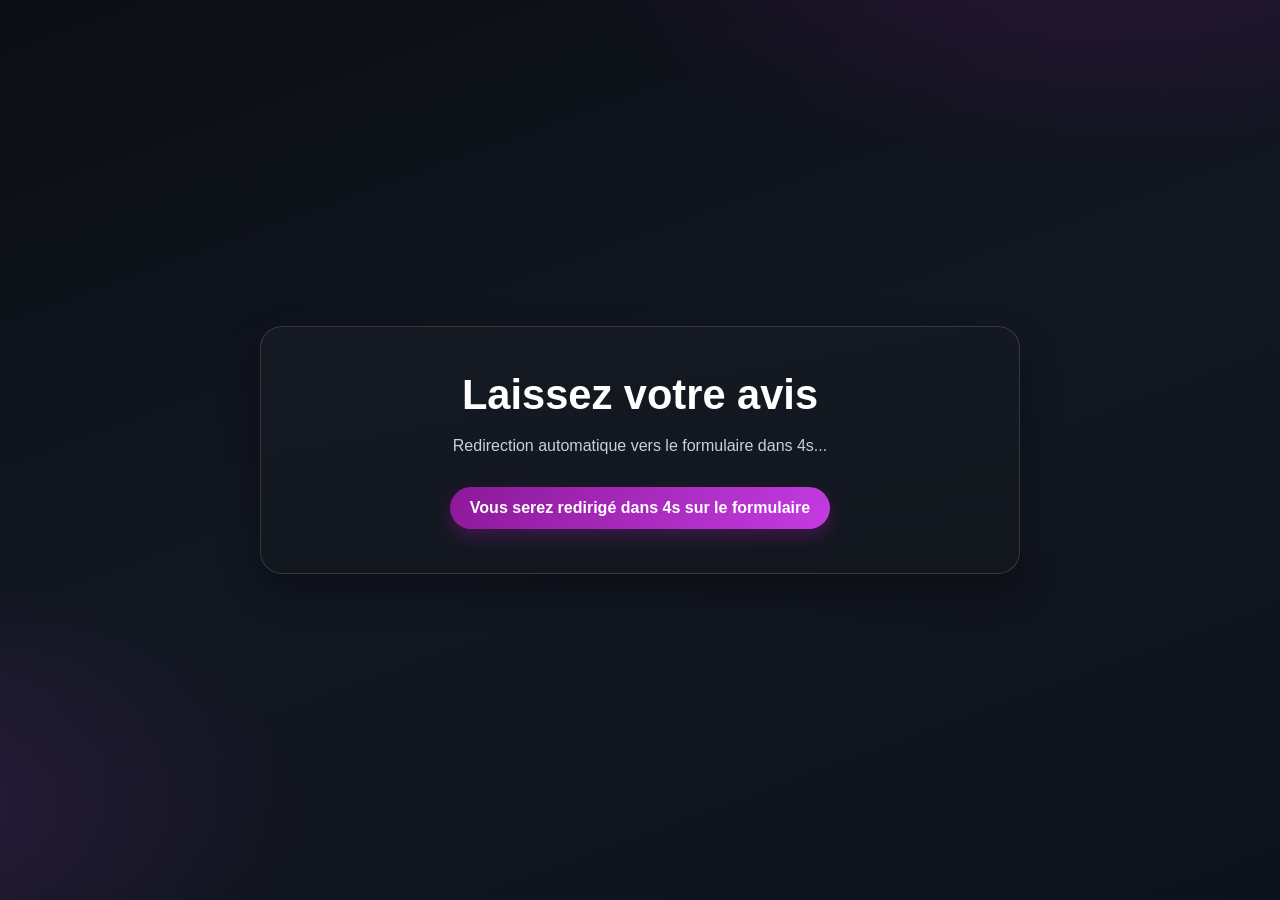
==== avis/bal/index.html @ 3a99a137 "Feat(avis): redirection automatique" ====
<!DOCTYPE html>
<html lang="fr">
<head>
	<meta charset="UTF-8" />
	<meta name="viewport" content="width=device-width, initial-scale=1.0" />
	<title>Redirection vers le formulaire</title>
	<link rel="stylesheet" href="../../media/css/merci.css" />
	<style>
		.thankyou-actions button {
			text-decoration: none;
			display: inline-block;
			padding: 12px 20px;
			border-radius: 999px;
			font-weight: 700;
			font-family: inherit;
			font-size: 1rem;
			border: none;
			transition: transform 0.2s ease, background 0.2s ease, border-color 0.2s ease;
		}

		.thankyou-actions button:hover {
			transform: translateY(-1px);
		}

		.btn-secondary[hidden] {
			display: none;
		}

		#auto-redirect-btn {
			cursor: default;
		}

		#auto-redirect-btn:disabled {
			opacity: 1;
		}
	</style>
</head>
<body>
	<main class="thankyou-wrapper">
		<section class="thankyou-card" aria-live="polite">
		<h1>Laissez votre avis</h1>
		<p id="status">Redirection automatique vers le formulaire dans 5s...</p>

		<div class="thankyou-actions">
			<button id="auto-redirect-btn" class="btn-primary" type="button" disabled>
				Vous serez redirigé dans 5s sur le formulaire
			</button>
			<button id="redirectNow" class="btn-secondary" type="button" hidden>
				Je n'ai pas été rediriger
			</button>
		</div>
		</section>
	</main>

	<script>
		const formUrl = "https://forms.gle/oqRPxETBhMMDmZZS7";
		const countdownButton = document.getElementById("auto-redirect-btn");
		const fallbackButton = document.getElementById("redirectNow");
		const status = document.getElementById("status");

		function goToForm() {
			window.location.href = formUrl;
		}

		let secondsLeft = 5;
		countdownButton.textContent = `Vous serez redirigé dans ${secondsLeft}s sur le formulaire`;

		const countdownId = setInterval(() => {
			secondsLeft -= 1;
			if (secondsLeft > 0) {
				status.textContent = `Redirection automatique vers le formulaire dans ${secondsLeft}s...`;
				countdownButton.textContent = `Vous serez redirigé dans ${secondsLeft}s sur le formulaire`;
			}
		}, 1000);

		setTimeout(() => {
			clearInterval(countdownId);
			status.textContent = "Tentative de redirection en cours...";
			fallbackButton.hidden = false;
			goToForm();
		}, 5000);

		fallbackButton.addEventListener("click", goToForm);
	</script>
</body>
</html>
---- media/css/merci.css ----
:root {
  --bg-main: #0e1015;
  --bg-card: #161a23;
  --text-main: #f4f6fb;
  --text-soft: #c9cfde;
  --line: rgba(255, 255, 255, 0.14);
  --brand: #8c1998;
  --brand-2: #c43be2;
}

* {
  box-sizing: border-box;
}

html,
body {
  margin: 0;
  min-height: 100%;
  font-family: "Segoe UI", Tahoma, Geneva, Verdana, sans-serif;
  color: var(--text-main);
  background:
    radial-gradient(900px 420px at 85% -10%, rgba(140, 25, 152, 0.24), transparent 60%),
    radial-gradient(700px 380px at -10% 90%, rgba(196, 59, 226, 0.14), transparent 62%),
    linear-gradient(160deg, #0b0e13, #121722 50%, #0e121a);
}

.thankyou-wrapper {
  min-height: 100vh;
  padding: 24px;
  display: grid;
  place-items: center;
}

.thankyou-card {
  width: min(760px, 100%);
  border: 1px solid var(--line);
  border-radius: 22px;
  background: linear-gradient(170deg, rgba(22, 26, 35, 0.95), rgba(19, 23, 31, 0.95));
  padding: clamp(24px, 4vw, 44px);
  text-align: center;
  box-shadow: 0 16px 36px rgba(0, 0, 0, 0.35);
}

h1 {
  margin: 0;
  font-size: clamp(1.7rem, 4vw, 2.6rem);
  color: #ffffff;
}

p {
  margin: 14px auto 0;
  max-width: 540px;
  color: var(--text-soft);
  line-height: 1.6;
}

.thankyou-actions {
  margin-top: 28px;
  display: flex;
  justify-content: center;
  gap: 12px;
  flex-wrap: wrap;
}

a {
  text-decoration: none;
  display: inline-block;
  padding: 12px 20px;
  border-radius: 999px;
  font-weight: 700;
  transition: transform 0.2s ease, background 0.2s ease, border-color 0.2s ease;
}

.btn-primary {
  color: #fff;
  background: linear-gradient(120deg, var(--brand), var(--brand-2));
  box-shadow: 0 8px 18px rgba(140, 25, 152, 0.35);
}

.btn-secondary {
  color: #fff;
  border: 1px solid rgba(255, 255, 255, 0.28);
  background: rgba(255, 255, 255, 0.06);
}

a:hover {
  transform: translateY(-1px);
}

@media (max-width: 520px) {
  .thankyou-actions {
    flex-direction: column;
    align-items: stretch;
  }

  a {
    text-align: center;
  }
}
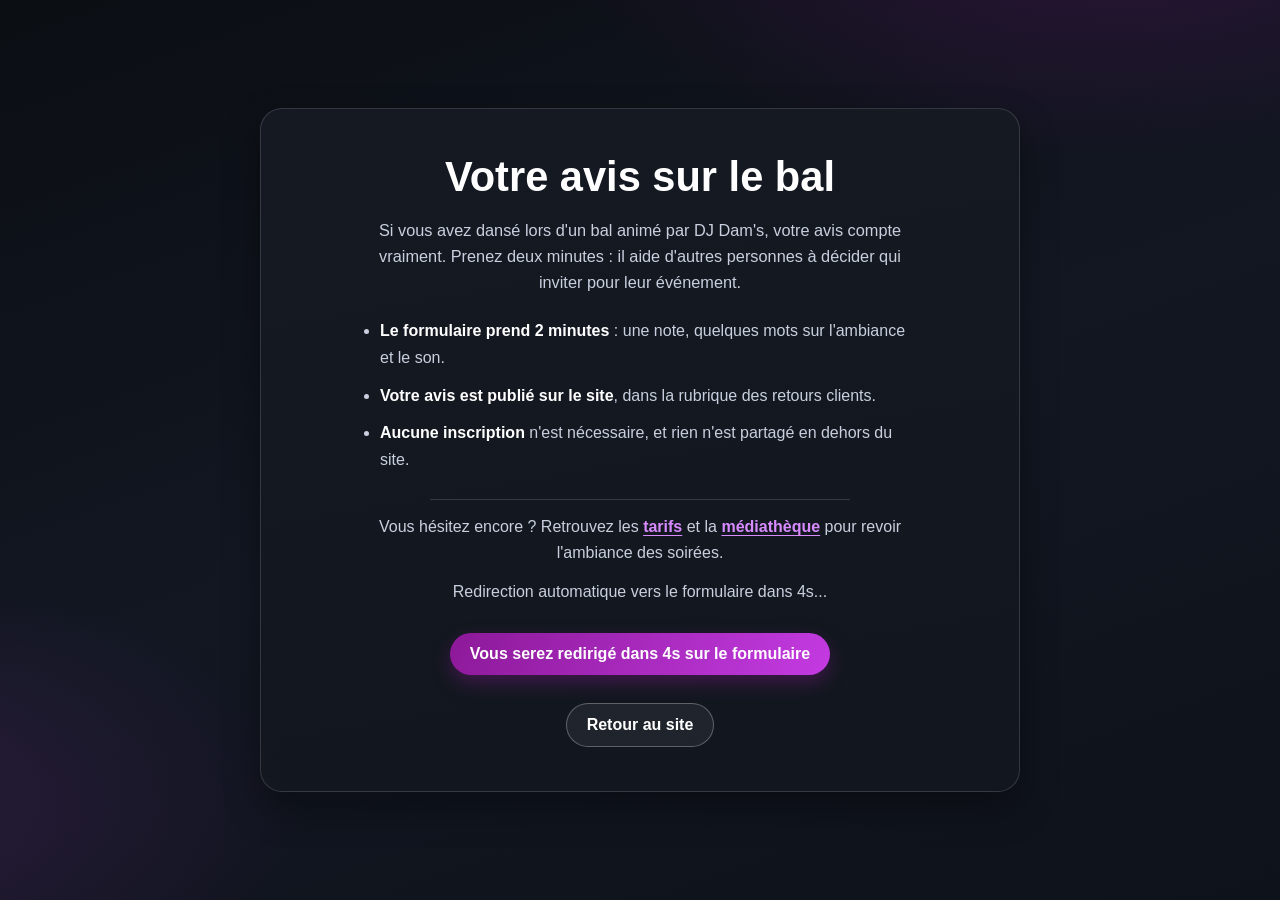
==== commit 4a9eea29: "Fix(adsense): retrait de la pub des pages vides et fichiers racine Script AdSense retiré de merci.ht" ====
--- a/avis/bal/index.html
+++ b/avis/bal/index.html
@@ -3,7 +3,9 @@
 <head>
 	<meta charset="UTF-8" />
 	<meta name="viewport" content="width=device-width, initial-scale=1.0" />
-	<title>Redirection vers le formulaire</title>
+	<title>DJ Dam's - Laissez votre avis après le bal</title>
+	<meta name="description" content="Vous avez dansé lors d'un bal avec DJ Dam's ? Prenez 2 minutes pour laisser un avis, ça aide d'autres personnes à choisir leur DJ." />
+	<link rel="shortcut icon" href="../../media/img/logo.png" type="png">
 	<link rel="stylesheet" href="../../media/css/merci.css" />
 	<style>
 		.thankyou-actions button {
@@ -38,17 +40,36 @@
 <body>
 	<main class="thankyou-wrapper">
 		<section class="thankyou-card" aria-live="polite">
-		<h1>Laissez votre avis</h1>
-		<p id="status">Redirection automatique vers le formulaire dans 5s...</p>
+			<h1>Votre avis sur le bal</h1>
 
-		<div class="thankyou-actions">
-			<button id="auto-redirect-btn" class="btn-primary" type="button" disabled>
-				Vous serez redirigé dans 5s sur le formulaire
-			</button>
-			<button id="redirectNow" class="btn-secondary" type="button" hidden>
-				Je n'ai pas été rediriger
-			</button>
-		</div>
+			<p class="page-lead">Si vous avez dansé lors d'un bal animé par DJ Dam's, votre avis compte vraiment. Prenez
+				deux minutes : il aide d'autres personnes à décider qui inviter pour leur événement.</p>
+
+			<ul class="page-steps">
+				<li><strong>Le formulaire prend 2 minutes</strong> : une note, quelques mots sur l'ambiance et le son.</li>
+				<li><strong>Votre avis est publié sur le site</strong>, dans la rubrique des retours clients.</li>
+				<li><strong>Aucune inscription</strong> n'est nécessaire, et rien n'est partagé en dehors du site.</li>
+			</ul>
+
+			<hr class="page-divider">
+
+			<p>Vous hésitez encore ? Retrouvez les <a href="../../pages/tarifs.html" class="text-link">tarifs</a> et la
+				<a href="../../index.html#gallery" class="text-link">médiathèque</a> pour revoir l'ambiance des soirées.</p>
+
+			<p id="status">Redirection automatique vers le formulaire dans 5s...</p>
+
+			<div class="thankyou-actions">
+				<button id="auto-redirect-btn" class="btn-primary" type="button" disabled>
+					Vous serez redirigé dans 5s sur le formulaire
+				</button>
+				<button id="redirectNow" class="btn-secondary" type="button" hidden>
+					Je n'ai pas été redirigé
+				</button>
+			</div>
+
+			<div class="thankyou-actions">
+				<a href="../../index.html" class="btn-secondary">Retour au site</a>
+			</div>
 		</section>
 	</main>
 
--- a/media/css/merci.css
+++ b/media/css/merci.css
@@ -87,6 +87,51 @@
   transform: translateY(-1px);
 }
 
+/* ── Bloc de contenu (pages merci / avis) ── */
+.page-lead {
+  margin-top: 16px;
+  font-size: 1.02rem;
+}
+
+.page-steps {
+  max-width: 560px;
+  margin: 22px auto 0;
+  padding-left: 20px;
+  text-align: left;
+  color: var(--text-soft);
+  line-height: 1.7;
+}
+
+.page-steps li {
+  margin-bottom: 10px;
+}
+
+.page-steps strong {
+  color: #fff;
+}
+
+.text-link {
+  display: inline;
+  padding: 0;
+  border-radius: 0;
+  color: #d88bff;
+  font-weight: 600;
+  text-decoration: underline;
+  text-underline-offset: 3px;
+}
+
+.text-link:hover {
+  transform: none;
+  color: #efc3ff;
+}
+
+.page-divider {
+  max-width: 420px;
+  margin: 26px auto 0;
+  border: 0;
+  border-top: 1px solid var(--line);
+}
+
 @media (max-width: 520px) {
   .thankyou-actions {
     flex-direction: column;
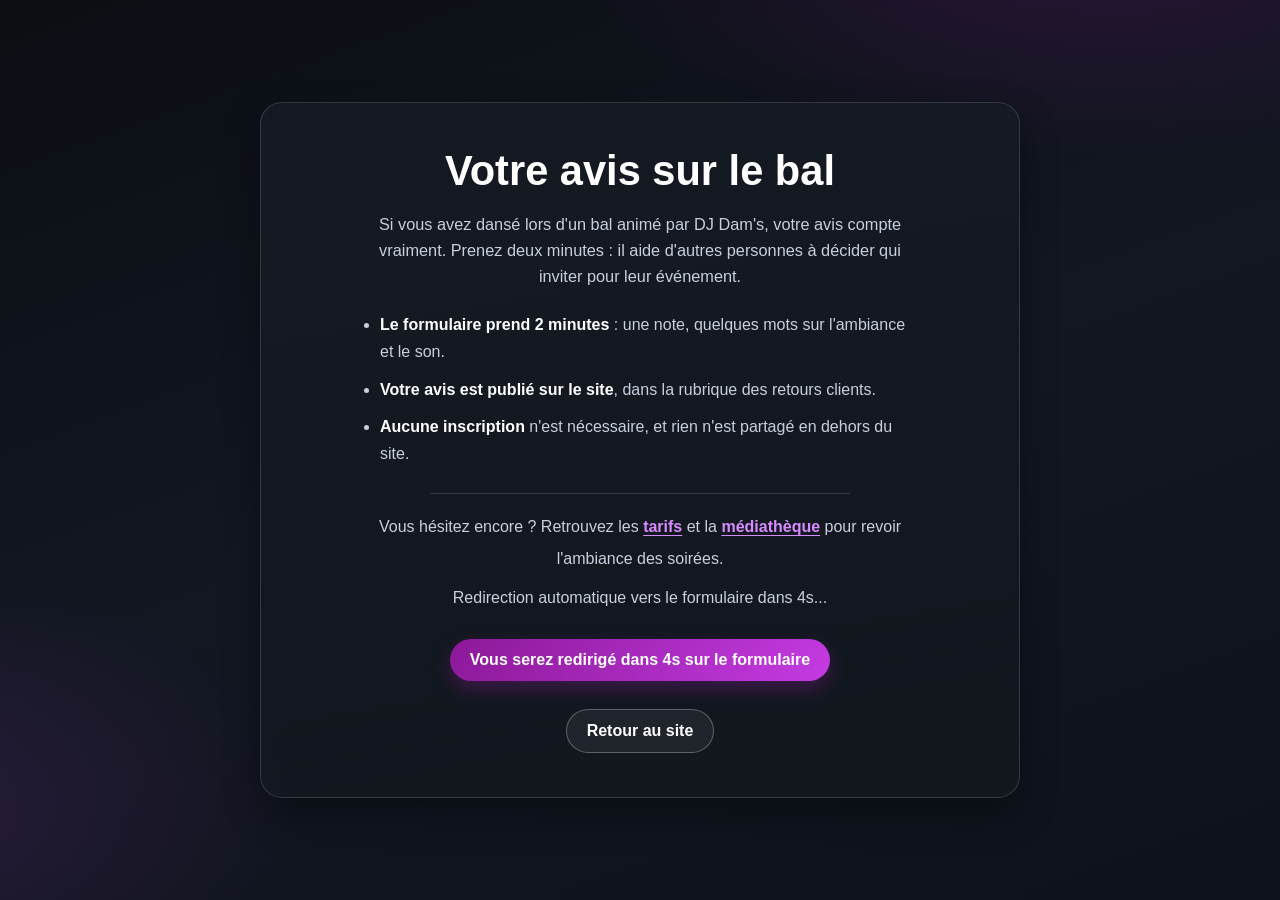
==== commit 8a5a0da5: "Feat(seo): meta complettes, open graph et donnees structurees sur toutes les pages Accueil: descript" ====
--- a/avis/bal/index.html
+++ b/avis/bal/index.html
@@ -4,8 +4,9 @@
 	<meta charset="UTF-8" />
 	<meta name="viewport" content="width=device-width, initial-scale=1.0" />
 	<title>DJ Dam's - Laissez votre avis après le bal</title>
+	<meta name="robots" content="noindex, follow" />
 	<meta name="description" content="Vous avez dansé lors d'un bal avec DJ Dam's ? Prenez 2 minutes pour laisser un avis, ça aide d'autres personnes à choisir leur DJ." />
-	<link rel="shortcut icon" href="../../media/img/logo.png" type="png">
+	<link rel="shortcut icon" href="../../media/img/logo.png" type="image/png">
 	<link rel="stylesheet" href="../../media/css/merci.css" />
 	<style>
 		.thankyou-actions button {
--- a/media/css/merci.css
+++ b/media/css/merci.css
@@ -111,8 +111,8 @@
 }
 
 .text-link {
-  display: inline;
-  padding: 0;
+  display: inline-block;
+  padding: 6px 0; /* cible tactile >= 32px */
   border-radius: 0;
   color: #d88bff;
   font-weight: 600;
